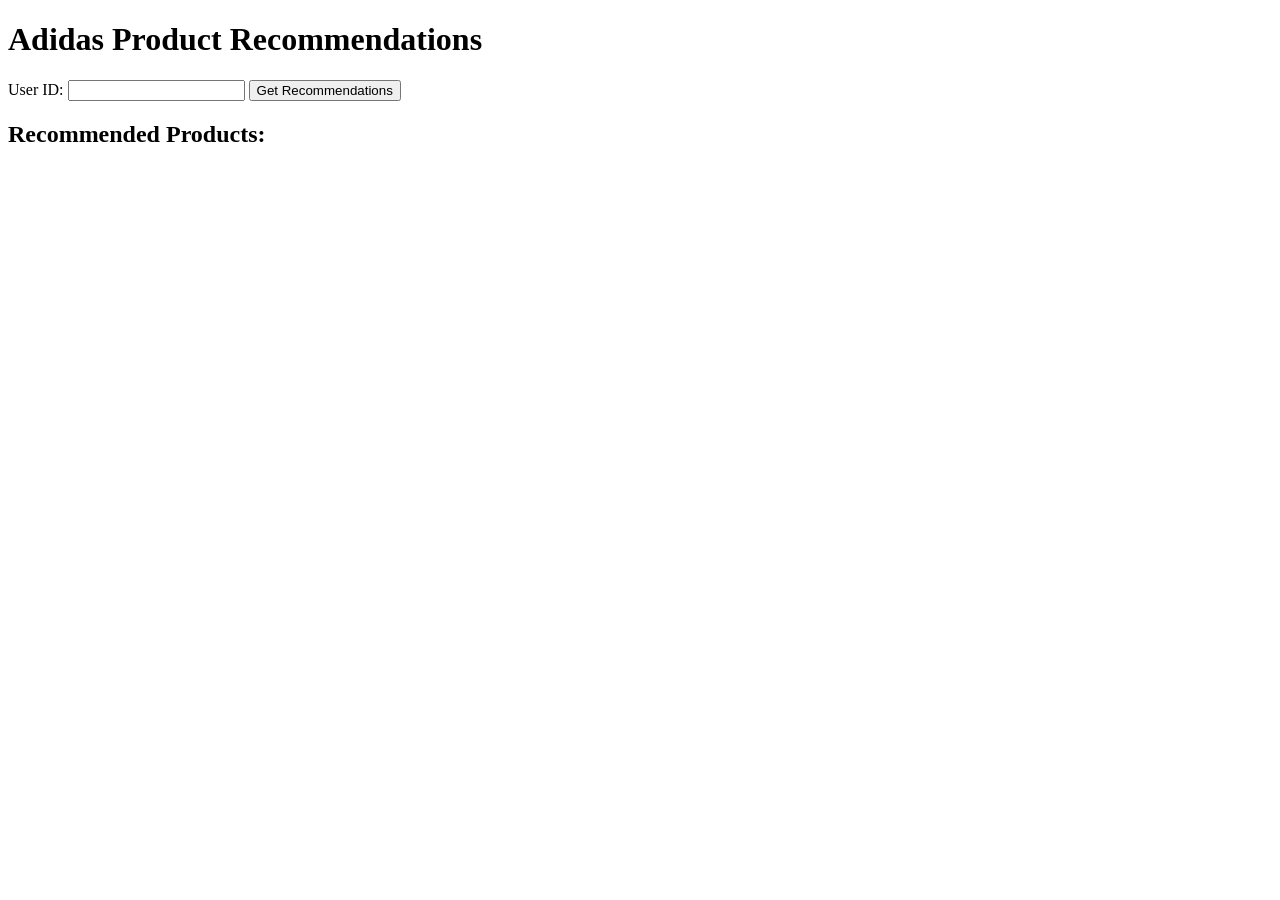
==== website/index.html @ 480c2c0c "Update" ====
<!DOCTYPE html>
<html lang="en">
<head>
    <meta charset="UTF-8">
    <meta name="viewport" content="width=device-width, initial-scale=1.0">
    <title>Adidas Recommendations</title>
    <link rel="stylesheet" href="styles.css">
</head>
<body>
    <div class="container">
        <h1>Adidas Product Recommendations</h1>
        <form id="recommendation-form">
            <label for="user-id">User ID:</label>
            <input type="text" id="user-id" name="user-id" required>
            <button type="submit">Get Recommendations</button>
        </form>
        <div id="recommendations">
            <h2>Recommended Products:</h2>
            <ul id="recommendation-list"></ul>
        </div>
    </div>
    <script src="app.js"></script>
</body>
</html>
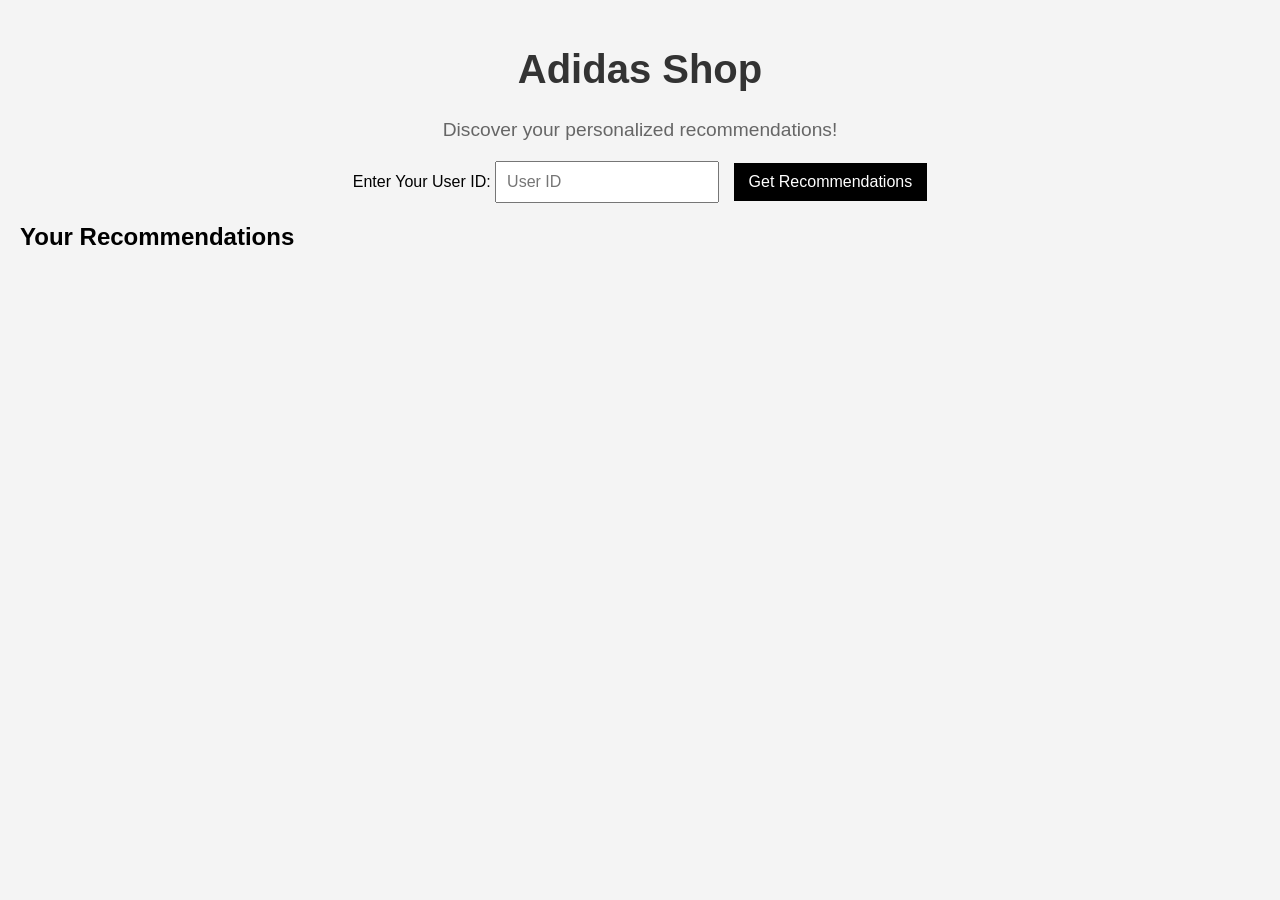
==== commit 294e7f18: "Update website" ====
--- a/website/index.html
+++ b/website/index.html
@@ -3,22 +3,28 @@
 <head>
     <meta charset="UTF-8">
     <meta name="viewport" content="width=device-width, initial-scale=1.0">
-    <title>Adidas Recommendations</title>
-    <link rel="stylesheet" href="styles.css">
+    <title>Adidas Shop</title>
+    <link rel="stylesheet" href="/website/style.css">
 </head>
 <body>
-    <div class="container">
-        <h1>Adidas Product Recommendations</h1>
-        <form id="recommendation-form">
-            <label for="user-id">User ID:</label>
-            <input type="text" id="user-id" name="user-id" required>
-            <button type="submit">Get Recommendations</button>
-        </form>
-        <div id="recommendations">
-            <h2>Recommended Products:</h2>
-            <ul id="recommendation-list"></ul>
-        </div>
-    </div>
-    <script src="app.js"></script>
+    <header>
+        <h1>Adidas Shop</h1>
+        <p>Discover your personalized recommendations!</p>
+    </header>
+    
+    <section id="user-section">
+        <label for="user-id">Enter Your User ID:</label>
+        <input type="text" id="user-id" placeholder="User ID">
+        <button id="get-recommendations">Get Recommendations</button>
+    </section>
+
+    <section id="recommendations">
+        <h2>Your Recommendations</h2>
+        <div id="product-list"></div>
+    </section>
+
+    <script src="/website/app.js">
+        
+    </script>
 </body>
 </html>
--- a/website/style.css
+++ b/website/style.css
@@ -0,0 +1,57 @@
+body {
+    font-family: Arial, sans-serif;
+    background-color: #f4f4f4;
+    margin: 0;
+    padding: 20px;
+}
+
+header {
+    text-align: center;
+    margin-bottom: 20px;
+}
+
+h1 {
+    font-size: 2.5em;
+    color: #333;
+}
+
+p {
+    font-size: 1.2em;
+    color: #666;
+}
+
+#user-section {
+    text-align: center;
+    margin-bottom: 20px;
+}
+
+#user-id {
+    padding: 10px;
+    font-size: 1em;
+    width: 200px;
+    margin-right: 10px;
+}
+
+button {
+    padding: 10px 15px;
+    font-size: 1em;
+    background-color: #000;
+    color: #fff;
+    border: none;
+    cursor: pointer;
+}
+
+button:hover {
+    background-color: #333;
+}
+
+#recommendations {
+    margin-top: 20px;
+}
+
+.product-item {
+    background-color: #fff;
+    padding: 15px;
+    margin: 10px 0;
+    border: 1px solid #ddd;
+}
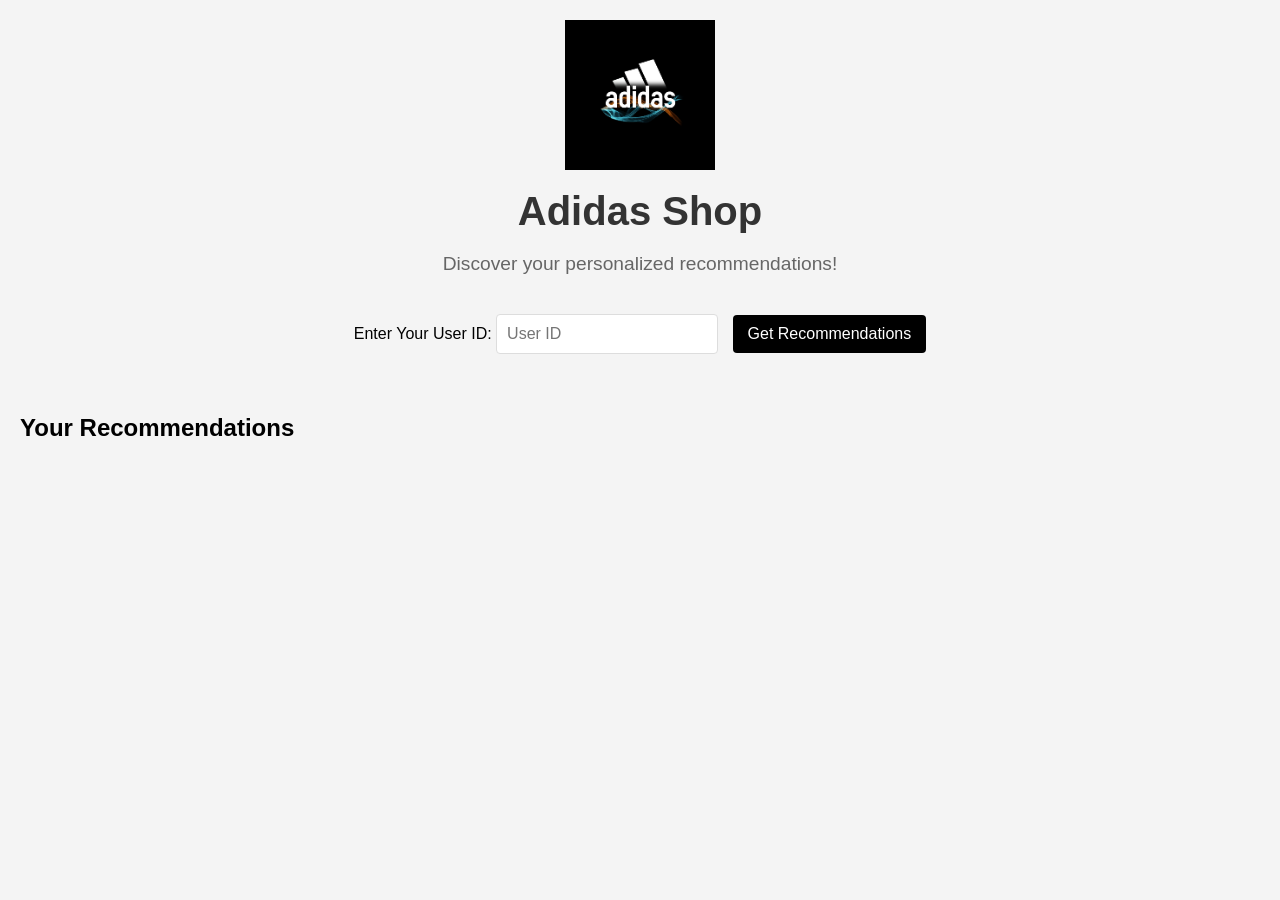
==== commit 28249f9d: "Update website" ====
--- a/website/index.html
+++ b/website/index.html
@@ -1,4 +1,6 @@
-<!DOCTYPE html>
+
+
+ <!DOCTYPE html>
 <html lang="en">
 <head>
     <meta charset="UTF-8">
@@ -8,6 +10,7 @@
 </head>
 <body>
     <header>
+        <img src="adidas-logo.jpg" alt="Adidas Logo" class="logo">
         <h1>Adidas Shop</h1>
         <p>Discover your personalized recommendations!</p>
     </header>
@@ -23,8 +26,7 @@
         <div id="product-list"></div>
     </section>
 
-    <script src="/website/app.js">
-        
-    </script>
+    <script src="/website/app.js"></script>
 </body>
 </html>
+
--- a/website/style.css
+++ b/website/style.css
@@ -1,4 +1,4 @@
-body {
+/* body {
     font-family: Arial, sans-serif;
     background-color: #f4f4f4;
     margin: 0;
@@ -54,4 +54,98 @@
     padding: 15px;
     margin: 10px 0;
     border: 1px solid #ddd;
+} */
+
+
+body {
+    font-family: Arial, sans-serif;
+    background-color: #f4f4f4;
+    margin: 0;
+    padding: 20px;
+    display: flex;
+    flex-direction: column;
+    align-items: center;
 }
+
+header {
+    text-align: center;
+    margin-bottom: 20px;
+    position: relative;
+    width: 100%;
+}
+
+header .logo {
+    max-width: 150px;
+    margin-bottom: 15px;
+}
+
+h1 {
+    font-size: 2.5em;
+    color: #333;
+    margin: 0;
+}
+
+p {
+    font-size: 1.2em;
+    color: #666;
+}
+
+#user-section {
+    text-align: center;
+    margin-bottom: 20px;
+    width: 100%;
+}
+
+#user-id {
+    padding: 10px;
+    font-size: 1em;
+    width: 200px;
+    margin-right: 10px;
+    border: 1px solid #ddd;
+    border-radius: 4px;
+}
+
+button {
+    padding: 10px 15px;
+    font-size: 1em;
+    background-color: #000;
+    color: #fff;
+    border: none;
+    cursor: pointer;
+    border-radius: 4px;
+    transition: background-color 0.3s ease;
+}
+
+button:hover {
+    background-color: #333;
+}
+
+#recommendations {
+    margin-top: 20px;
+    width: 100%;
+}
+
+#product-list {
+    display: grid;
+    grid-template-columns: repeat(auto-fit, minmax(200px, 1fr));
+    gap: 15px;
+    width: 100%;
+}
+
+.product-item {
+    background-color: #fff;
+    padding: 15px;
+    border: 1px solid #ddd;
+    text-align: center;
+    transition: transform 0.3s ease;
+}
+
+.product-item img {
+    max-width: 100%;
+    height: auto;
+    margin-bottom: 10px;
+}
+
+.product-item:hover {
+    transform: translateY(-5px);
+}
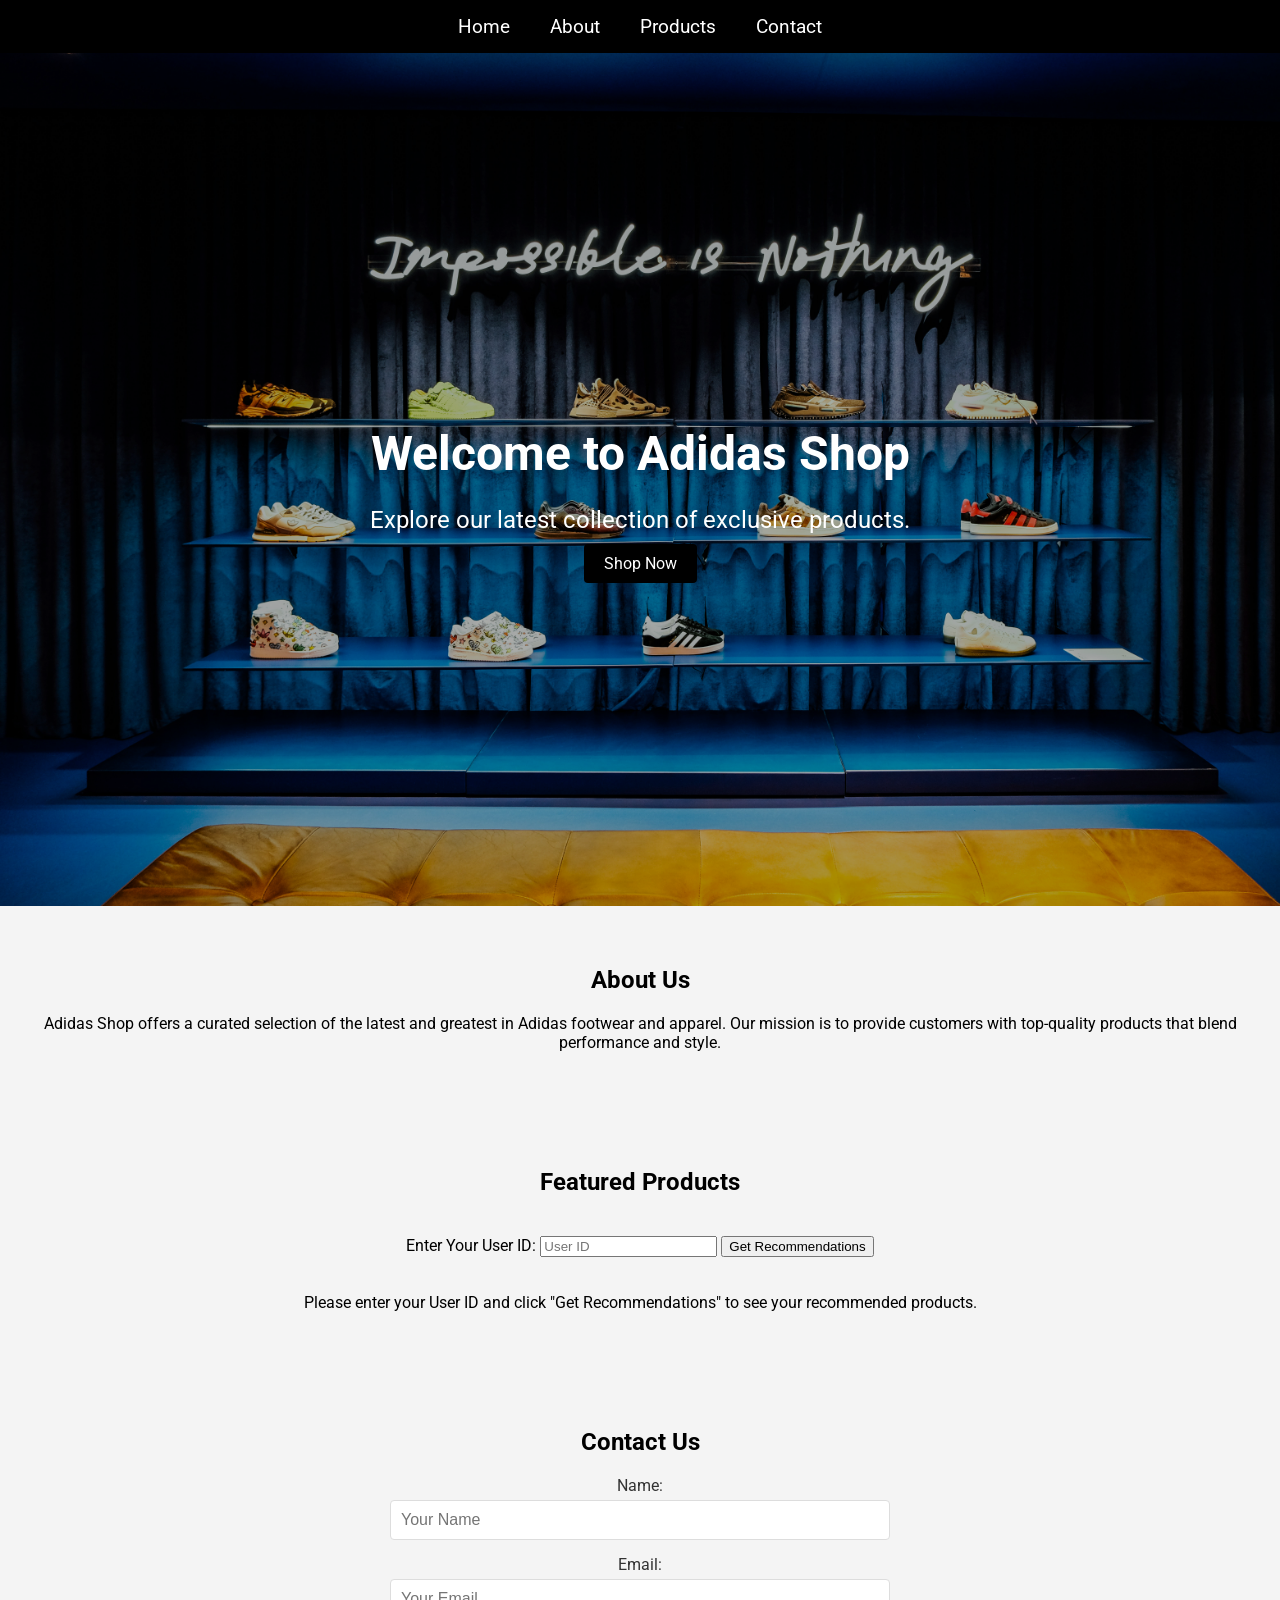
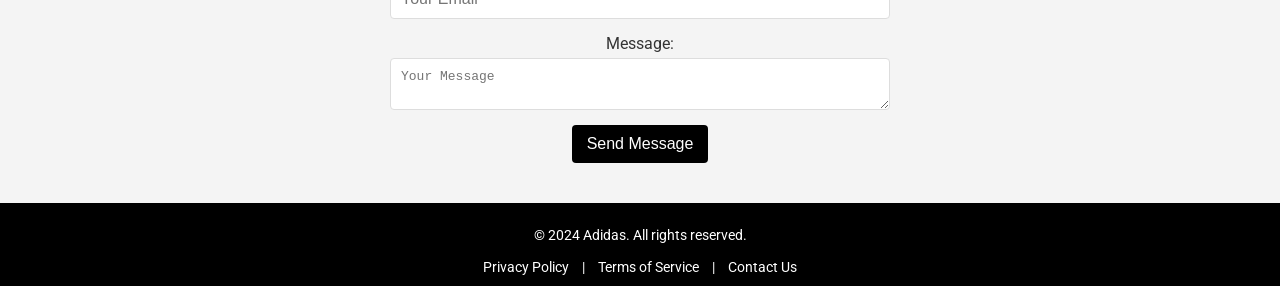
==== commit 6d803483: "Update" ====
--- a/website/index.html
+++ b/website/index.html
@@ -1,32 +1,74 @@
 
-
- <!DOCTYPE html>
+<!DOCTYPE html>
 <html lang="en">
 <head>
     <meta charset="UTF-8">
     <meta name="viewport" content="width=device-width, initial-scale=1.0">
     <title>Adidas Shop</title>
+    <link href="https://fonts.googleapis.com/css2?family=Roboto:wght@400;700&display=swap" rel="stylesheet">
     <link rel="stylesheet" href="/website/style.css">
 </head>
 <body>
-    <header>
-        <img src="adidas-logo.jpg" alt="Adidas Logo" class="logo">
-        <h1>Adidas Shop</h1>
-        <p>Discover your personalized recommendations!</p>
-    </header>
-    
-    <section id="user-section">
-        <label for="user-id">Enter Your User ID:</label>
-        <input type="text" id="user-id" placeholder="User ID">
-        <button id="get-recommendations">Get Recommendations</button>
+    <!-- Navigation Bar -->
+    <nav>
+        <ul>
+            <li><a href="#">Home</a></li>
+            <li><a href="#about">About</a></li>
+            <li><a href="#products">Products</a></li>
+            <li><a href="#contact">Contact</a></li>
+        </ul>
+    </nav>
+
+    <!-- Hero Section -->
+    <section id="hero-section">
+        <img src="samuel-regan-asante-iLOf15UWU-c-unsplash.jpg" alt="Adidas Shoes Display" class="hero-image">
+        <div class="hero-text">
+            <h1>Welcome to Adidas Shop</h1>
+            <p>Explore our latest collection of exclusive products.</p>
+            <a href="#products" class="hero-button">Shop Now</a>
+        </div>
     </section>
 
-    <section id="recommendations">
-        <h2>Your Recommendations</h2>
-        <div id="product-list"></div>
+    <!-- About Section -->
+    <section id="about">
+        <h2>About Us</h2>
+        <p>Adidas Shop offers a curated selection of the latest and greatest in Adidas footwear and apparel. Our mission is to provide customers with top-quality products that blend performance and style.</p>
     </section>
+
+    <!-- Product Showcase with User Input and Placeholder -->
+    <section id="products">
+        <h2>Featured Products</h2>
+        <div id="user-section">
+            <label for="user-id">Enter Your User ID:</label>
+            <input type="text" id="user-id" placeholder="User ID">
+            <button id="get-recommendations">Get Recommendations</button>
+        </div>
+        <div id="product-list" class="product-grid">
+            <p>Please enter your User ID and click "Get Recommendations" to see your recommended products.</p>
+        </div>
+    </section>
+
+    <!-- Contact Section -->
+    <section id="contact">
+        <h2>Contact Us</h2>
+        <form>
+            <label for="name">Name:</label>
+            <input type="text" id="name" placeholder="Your Name" required>
+            <label for="email">Email:</label>
+            <input type="email" id="email" placeholder="Your Email" required>
+            <label for="message">Message:</label>
+            <textarea id="message" placeholder="Your Message" required></textarea>
+            <button type="submit">Send Message</button>
+        </form>
+    </section>
+
+    <footer>
+        <p>&copy; 2024 Adidas. All rights reserved.</p>
+        <div>
+            <a href="#">Privacy Policy</a> | <a href="#">Terms of Service</a> | <a href="#">Contact Us</a>
+        </div>
+    </footer>
 
     <script src="/website/app.js"></script>
 </body>
 </html>
-
--- a/website/style.css
+++ b/website/style.css
@@ -1,134 +1,126 @@
-/* body {
-    font-family: Arial, sans-serif;
+
+body {
+    display: flex;
+    flex-direction: column;
+    min-height: 100vh;
+    margin: 0;
+    font-family: 'Roboto', sans-serif;
     background-color: #f4f4f4;
-    margin: 0;
-    padding: 20px;
+    padding: 0;
+    align-items: center;
 }
 
-header {
+nav {
+    width: 100%;
+    background-color: #000;
+    padding: 15px 0;
+}
+
+nav ul {
+    list-style-type: none;
+    margin: 0;
+    padding: 0;
+    display: flex;
+    justify-content: center;
+}
+
+nav ul li {
+    margin: 0 20px;
+}
+
+nav ul li a {
+    color: #fff;
+    text-decoration: none;
+    font-size: 1.2em;
+}
+
+nav ul li a:hover {
+    text-decoration: underline;
+}
+
+header, #user-section, #recommendations {
+    width: 100%;
+    padding: 20px;
+    box-sizing: border-box;
+}
+
+footer {
+    margin-top: auto;
+    padding: 10px 0;
+    background-color: #000;
+    color: #fff;
+    width: 100%;
     text-align: center;
+    font-size: 0.9em;
+    box-sizing: border-box;
+}
+
+footer a {
+    color: #fff;
+    text-decoration: none;
+    margin: 0 10px;
+}
+
+footer a:hover {
+    text-decoration: underline;
+}
+
+#hero-section {
+    width: 100%;
+    overflow: hidden;
+    position: relative;
+    text-align: center;
+    color: white;
+}
+
+.hero-image {
+    width: 100%;
+    height: auto;
+    display: block;
+    filter: brightness(70%);
+}
+
+.hero-text {
+    position: absolute;
+    top: 50%;
+    left: 50%;
+    transform: translate(-50%, -50%);
+}
+
+.hero-text h1 {
+    font-size: 3em;
+    margin-bottom: 10px;
+}
+
+.hero-text p {
+    font-size: 1.5em;
     margin-bottom: 20px;
 }
 
-h1 {
-    font-size: 2.5em;
-    color: #333;
-}
-
-p {
-    font-size: 1.2em;
-    color: #666;
-}
-
-#user-section {
-    text-align: center;
-    margin-bottom: 20px;
-}
-
-#user-id {
-    padding: 10px;
-    font-size: 1em;
-    width: 200px;
-    margin-right: 10px;
-}
-
-button {
-    padding: 10px 15px;
-    font-size: 1em;
+.hero-button {
     background-color: #000;
     color: #fff;
-    border: none;
-    cursor: pointer;
-}
-
-button:hover {
-    background-color: #333;
-}
-
-#recommendations {
-    margin-top: 20px;
-}
-
-.product-item {
-    background-color: #fff;
-    padding: 15px;
-    margin: 10px 0;
-    border: 1px solid #ddd;
-} */
-
-
-body {
-    font-family: Arial, sans-serif;
-    background-color: #f4f4f4;
-    margin: 0;
-    padding: 20px;
-    display: flex;
-    flex-direction: column;
-    align-items: center;
-}
-
-header {
-    text-align: center;
-    margin-bottom: 20px;
-    position: relative;
-    width: 100%;
-}
-
-header .logo {
-    max-width: 150px;
-    margin-bottom: 15px;
-}
-
-h1 {
-    font-size: 2.5em;
-    color: #333;
-    margin: 0;
-}
-
-p {
-    font-size: 1.2em;
-    color: #666;
-}
-
-#user-section {
-    text-align: center;
-    margin-bottom: 20px;
-    width: 100%;
-}
-
-#user-id {
-    padding: 10px;
-    font-size: 1em;
-    width: 200px;
-    margin-right: 10px;
-    border: 1px solid #ddd;
-    border-radius: 4px;
-}
-
-button {
-    padding: 10px 15px;
-    font-size: 1em;
-    background-color: #000;
-    color: #fff;
-    border: none;
-    cursor: pointer;
+    padding: 10px 20px;
+    text-decoration: none;
     border-radius: 4px;
     transition: background-color 0.3s ease;
 }
 
-button:hover {
+.hero-button:hover {
     background-color: #333;
 }
 
-#recommendations {
-    margin-top: 20px;
+#about, #products, #contact {
     width: 100%;
+    padding: 40px 20px;
+    box-sizing: border-box;
+    text-align: center;
 }
 
-#product-list {
+.product-grid {
     display: grid;
     grid-template-columns: repeat(auto-fit, minmax(200px, 1fr));
-    gap: 15px;
+    gap: 20px;
     width: 100%;
 }
 
@@ -149,3 +141,43 @@
 .product-item:hover {
     transform: translateY(-5px);
 }
+
+form {
+    display: flex;
+    flex-direction: column;
+    align-items: center;
+    max-width: 500px;
+    margin: 0 auto;
+}
+
+form label {
+    margin-bottom: 5px;
+    font-size: 1em;
+    color: #333;
+}
+
+form input, form textarea {
+    width: 100%;
+    padding: 10px;
+    margin-bottom: 15px;
+    border: 1px solid #ddd;
+    border-radius: 4px;
+    box-sizing: border-box;
+    font-size: 1em;
+}
+
+form button {
+    padding: 10px 15px;
+    font-size: 1em;
+    background-color: #000;
+    color: #fff;
+    border: none;
+    cursor: pointer;
+    border-radius: 4px;
+    transition: background-color 0.3s ease, transform 0.3s ease;
+}
+
+form button:hover {
+    background-color: #333;
+    transform: translateY(-2px);
+}
